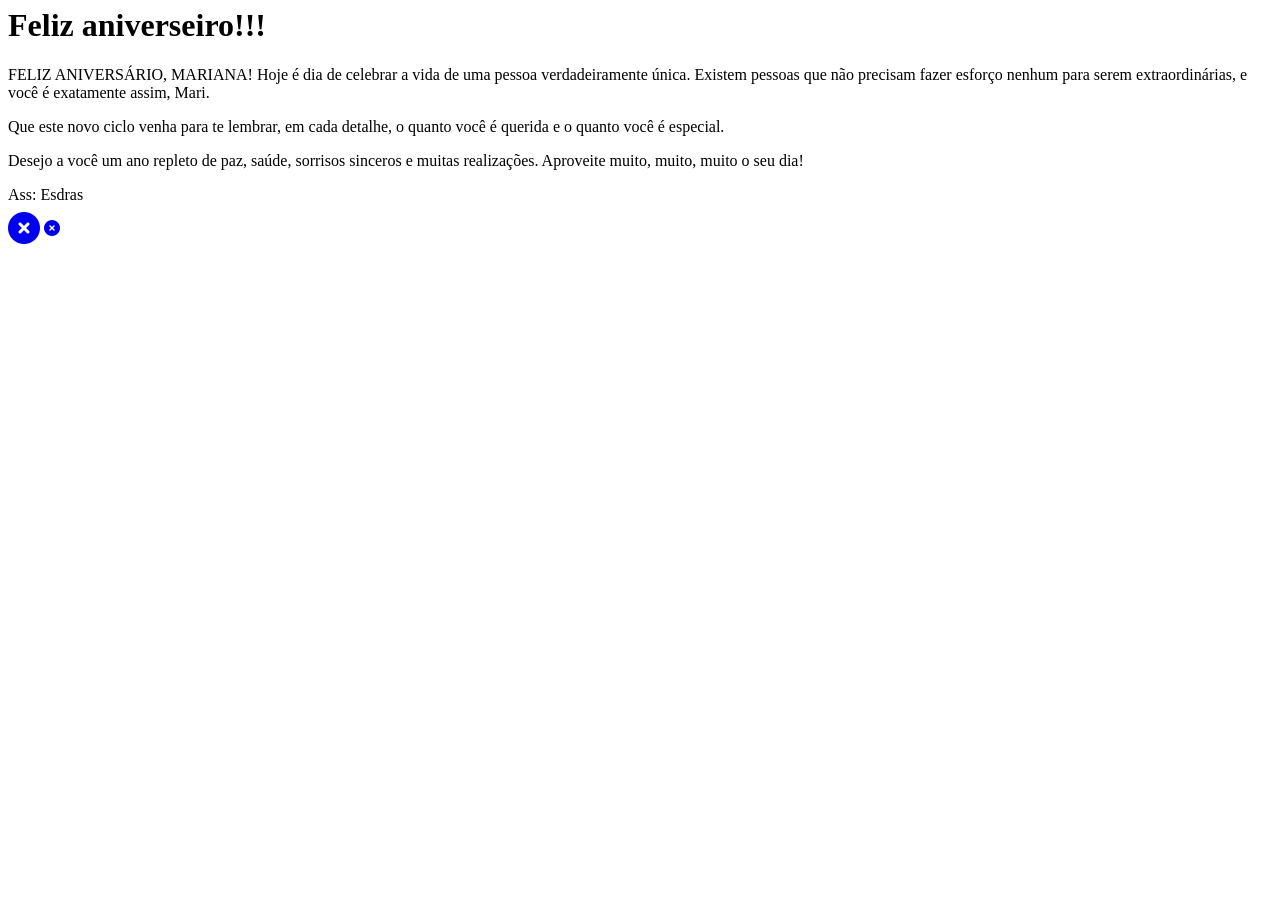
==== inside.html @ 0c2850c9 "Roy" ====
<!DOCTYPE html>
<html lang="pt-br">
  <head>
    <meta charset="UTF-8" />
    <meta http-equiv="X-UA-Compatible" content="IE=edge" />
    <meta name="viewport" content="width=device-width, initial-scale=1.0" />
    <link rel="stylesheet" href="styles/reset.css" />
    <link rel="stylesheet" href="styles/inside.css" />
    <link
      rel="stylesheet"
      href="https://cdnjs.cloudflare.com/ajax/libs/font-awesome/6.3.0/css/all.min.css"
      integrity="sha512-SzlrxWUlpfuzQ+pcUCosxcglQRNAq/DZjVsC0lE40xsADsfeQoEypE+enwcOiGjk/bSuGGKHEyjSoQ1zVisanQ=="
      crossorigin="anonymous"
      referrerpolicy="no-referrer"
    />
    <title>Feliz aniverseiro</title>
  </head>
  <body>
    <header></header>

    <main class="card">
      <div class="card__inside1">
        <div class="card__content1">
          <div class="card__content__img">
            <div class="img__sl-card card-img"></div>
            <div class="img__xl-card card-img">
              <!-- <img class="img1" src="fg.png" /> -->
            </div>
            <div class="img__sl-card card-img"></div>
            <div class="img__xl-card card-img">
              <!-- <img class="img2" src="assets/IMG-20230123-WA0005.jpg" /> -->
            </div>
            <div class="img__sl-card card-img"></div>
            <div class="img__xl-card card-img">
              <!-- <img class="img3" src="assets/IMG-20230306-WA0000.jpg" /> -->
            </div>
            <div class="img__sl-card card-img"></div>
            <div class="img__xl-card card-img">
              <!-- <img class="img4" src="assets/IMG-20230306-WA0000.jpg" /> -->
            </div>
          </div>
          <div class="card__content__video" style="margin-top: -80px; z-index: 10; position: relative;"></div>>
            <audio class="audio" autoplay="autoplay" controls="controls">
              <source src="assets/musica.mp3" type="audio/mp3" />
              Seu navegador não suporta o elemento de áudio.
            </audio>
          </div>
        </div>
      </div>

      <div class="card__inside">
        <div class="card__content">
          <div class="card__content__text">
            <h1 class="card__content__tittle">Feliz aniverseiro!!!</h1>
            
            <p>
              FELIZ ANIVERSÁRIO, MARIANA! Hoje é dia de celebrar a vida de uma pessoa verdadeiramente única. Existem pessoas que não precisam fazer esforço nenhum para serem extraordinárias, e você é exatamente assim, Mari.
            </p>
            <p>Que este novo ciclo venha para te lembrar, em cada detalhe, o quanto você é querida e o quanto você é especial.</p>
            <p>Desejo a você um ano repleto de paz, saúde, sorrisos sinceros e muitas realizações. Aproveite muito, muito, muito o seu dia!</p>
            
            

            <p>Ass: Esdras</p>
            
          </div>
          <a class="btn-big" href="index.html"
            ><i class="fa-solid fa-circle-xmark fa-2xl"></i
          ></a>
          <a class="btn-small" href="index.html"
            ><i class="fa-solid fa-circle-xmark"></i
          ></a>
        </div>
      </div>
    </main>

    

    <script src="js/script.js"></script>
    <script src="https://www.napoleon.com.br/codigos/confetti.min.js"></script>
    <script>
      confetti.start();
    </script>
    <script>
      setTimeout(function () {
        confetti.stop();
      }, 100000);
    </script>
  </body>
</html>
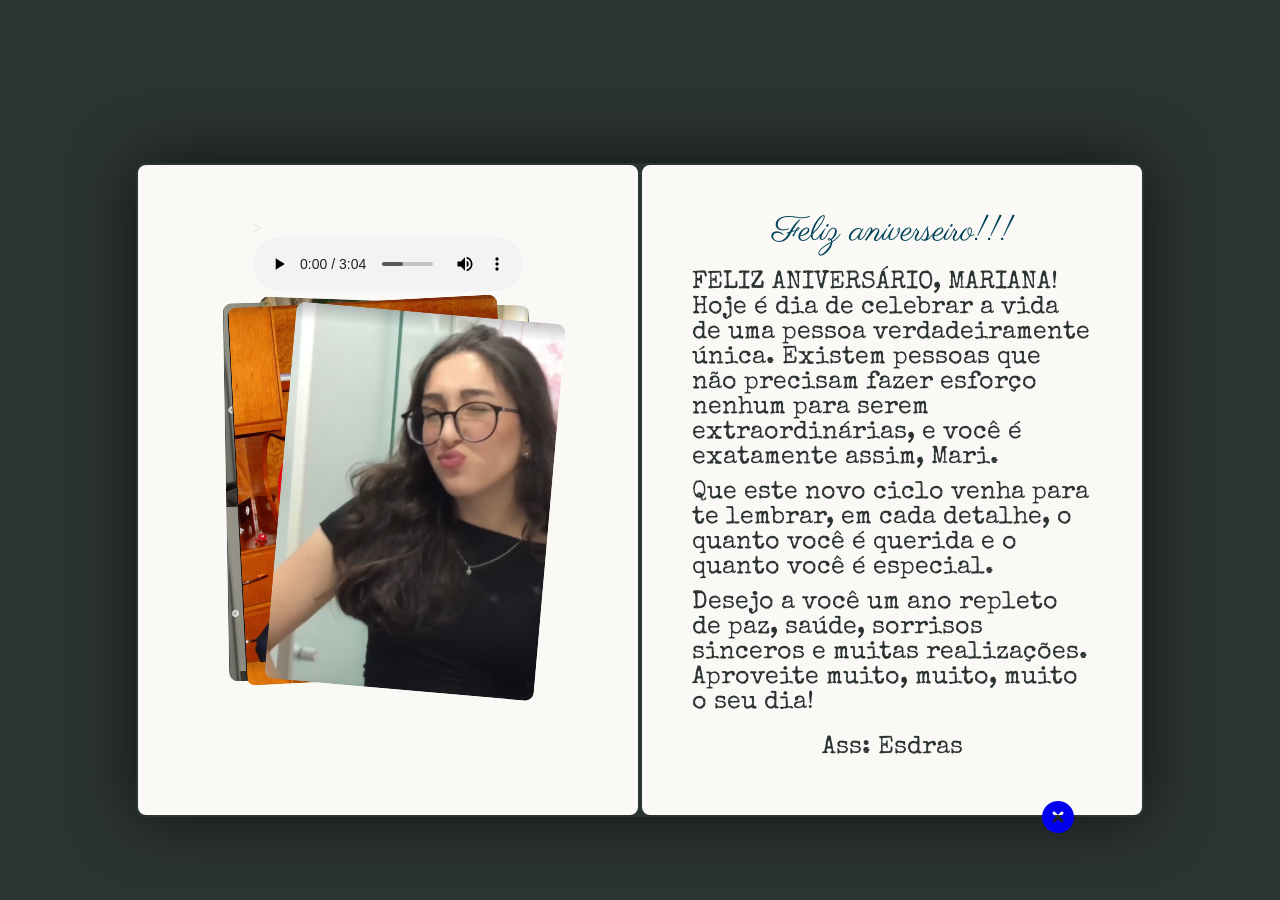
==== commit 5f20cf21: "Add files via upload" ====
--- a/inside.html
+++ b/inside.html
@@ -52,16 +52,17 @@
         <div class="card__content">
           <div class="card__content__text">
             <h1 class="card__content__tittle">Feliz aniverseiro!!!</h1>
-            
+             <p></p>
             <p>
               FELIZ ANIVERSÁRIO, MARIANA! Hoje é dia de celebrar a vida de uma pessoa verdadeiramente única. Existem pessoas que não precisam fazer esforço nenhum para serem extraordinárias, e você é exatamente assim, Mari.
             </p>
             <p>Que este novo ciclo venha para te lembrar, em cada detalhe, o quanto você é querida e o quanto você é especial.</p>
             <p>Desejo a você um ano repleto de paz, saúde, sorrisos sinceros e muitas realizações. Aproveite muito, muito, muito o seu dia!</p>
+            <p></p>
             
             
 
-            <p>Ass: Esdras</p>
+            <p>        Ass: Esdras</p>
             
           </div>
           <a class="btn-big" href="index.html"
@@ -76,15 +77,20 @@
 
     
 
-    <script src="js/script.js"></script>
-    <script src="https://www.napoleon.com.br/codigos/confetti.min.js"></script>
-    <script>
-      confetti.start();
-    </script>
-    <script>
-      setTimeout(function () {
-        confetti.stop();
-      }, 100000);
-    </script>
-  </body>
-</html>
+<div id="modalZoom" class="foto-modal" onclick="fecharZoom()">
+        <img id="imgAmpliada" src="" alt="Foto Ampliada">
+      </div>
+
+      <!-- Scripts ficam por último -->
+      <script src="js/script.js"></script>
+      <script src="https://www.napoleon.com.br/codigos/confetti.min.js"></script>
+      <script>
+        confetti.start();
+      </script>
+      <script>
+        setTimeout(function () {
+          confetti.stop();
+        }, 100000);
+      </script>
+    </body>
+  </html>
--- a/styles/inside.css
+++ b/styles/inside.css
@@ -0,0 +1,263 @@
+@import url('https://fonts.googleapis.com/css2?family=Parisienne&display=swap');
+@import url('https://fonts.googleapis.com/css2?family=Special+Elite&display=swap');
+
+:root {
+  --bg-color: #2c3333;
+  --text-color: #cbe4de;
+  --card-color: #faf9f6;
+}
+
+body {
+  background-color: var(--bg-color);
+  color: var(--text-color);
+  display: flex;
+  height: 100vh;
+  justify-content: center;
+  align-items: center;
+  flex-direction: column;
+  gap: 5rem;
+}
+
+.card {
+  display: flex;
+  flex-direction: row;
+  background-color: transparent;
+  box-shadow: 0px 0px 67px -6px rgba(0, 0, 0, 0.78);
+  border-radius: 10px;
+  gap: 0.5px;
+}
+
+.card__inside {
+  background-color: var(--card-color);
+  width: 31.25rem;
+  height: 40.6rem;
+  border: 2px solid var(--bg-color);
+  border-radius: 10px;
+}
+
+.card__inside1 {
+  background-color: var(--card-color);
+  width: 31.25rem;
+  height: 40.6rem;
+  border: 2px solid var(--bg-color);
+  border-radius: 10px;
+  display: grid;
+  place-items: center;
+}
+
+.card__content__text {
+  display: flex;
+  padding: 50px;
+  justify-content: center;
+  align-items: center;
+  flex-direction: column;
+  gap: 10px;
+}
+
+.card__content__tittle {
+  font-family: 'Parisienne', cursive;
+  font-size: 35px;
+  color: #00425a;
+  font-weight: 400;
+}
+
+.card__content__img {
+  position: relative;
+}
+
+.card__content1,
+.card-img {
+  aspect-ratio: 5 / 7;
+}
+
+.card__content1,
+.img__xl-card {
+  width: 30vmin;
+}
+
+.card-img {
+  aspect-ratio: 5 / 7;
+  background-color: rgba(0, 0, 0, 0.1);
+  position: absolute;
+  transition: transform 800ms cubic-bezier(0.05, 0.43, 0.25, 0.95);
+}
+
+.img__xl-card {
+  width: 30vmin;
+  border-radius: 1vmin;
+}
+
+.img__xl-card:nth-child(2) {
+  background-image: url(../assets/big4.jpg);
+  background-size: 100%;
+  transform: translateX(-10%) rotate(-1deg);
+}
+
+.img__xl-card:nth-child(4) {
+  background-image: url(../assets/big3opcional.jpg);
+  background-size: 100%;
+  transform: rotate(2deg);
+}
+
+.img__xl-card:nth-child(6) {
+  background-image: url(../assets/big2.jpg);
+  background-size: 100%;
+  transform: translateX(-6%) rotate(-3deg);
+}
+
+.img__xl-card:nth-child(8) {
+  background-image: url(../assets/big1.jpg);
+  background-size: 100%;
+  transform: translate(10%, 3%) rotate(5deg);
+}
+
+.img__sl-card {
+  width: 12vmin;
+  border-radius: 2vmin;
+  left: 50%;
+  top: 50%;
+  transform: translate(-50%, 50%);
+}
+
+.card__content__img:hover > .img__xl-card:nth-child(2) {
+  transform: translate(-75%, 16%) rotate(-24deg);
+}
+.card__content__img:hover > .img__xl-card:nth-child(4) {
+  transform: translate(-25%, 8%) rotate(-8deg);
+}
+.card__content__img:hover > .img__xl-card:nth-child(6) {
+  transform: translate(25%, 8%) rotate(8deg);
+}
+.card__content__img:hover > .img__xl-card:nth-child(8) {
+  transform: translate(75%, 16%) rotate(24deg);
+}
+
+.card__content__img:hover > .img__sl-card:nth-child(1) {
+  background-image: url(../assets/little4.jpg);
+  background-repeat: no-repeat;
+  background-size: 100%;
+  transform: translate(200%, -80%) rotate(-15deg);
+}
+.card__content__img:hover > .img__sl-card:nth-child(3) {
+  background-image: url(../assets/little2.jpg);
+  background-repeat: no-repeat;
+  background-size: 100%;
+  transform: translate(200%, 300%) rotate(15deg);
+}
+.card__content__img:hover > .img__sl-card:nth-child(5) {
+  background-image: url(../assets/little3.jpg);
+  background-repeat: no-repeat;
+  background-size: 100%;
+  transform: translate(-300%, -80%) rotate(15deg);
+}
+.card__content__img:hover > .img__sl-card:nth-child(7) {
+  background-image: url(../assets/little1.jpg);
+  background-repeat: no-repeat;
+  background-size: 100%;
+  transform: translate(-200%, 300%) rotate(-15deg);
+}
+
+p {
+  font-family: 'Special Elite', cursive;
+  font-size: 25px;
+  color: var(--bg-color);
+  font-weight: 400;
+}
+
+.ps {
+  margin-top: 100px;
+}
+
+.audio {
+  width: 100%;
+}
+
+a {
+  margin-left: 400px;
+}
+
+.btn-small {
+  display: none;
+}
+
+@media screen and (max-width: 500px) {
+  .card {
+    margin: auto;
+    flex-direction: column;
+    width: 300px;
+    height: 500px;
+  }
+
+  .card__inside1 {
+    width: 300px;
+    height: 50%;
+    border-bottom-left-radius: 0;
+    border-bottom-right-radius: 0;
+    border: 0;
+  }
+  .card__inside {
+    width: 300px;
+    height: 50%;
+    border-top-left-radius: 0;
+    border-top-right-radius: 0;
+    border: 0;
+  }
+
+  .card__content__tittle {
+    font-size: 20px;
+  }
+
+  p {
+    font-size: 10px;
+  }
+
+  .card__content__text {
+    padding: 25px;
+    gap: 5px;
+  }
+
+  .ps {
+    margin-top: 10px;
+  }
+
+  a {
+    margin-left: 250px;
+  }
+
+/* ... dentro do @media (max-width: 500px) ... */
+  .btn-small {
+    display: block;
+  }
+
+  .btn-big {
+    display: none;
+  }
+} /* <-- FECHE A CHAVE DO MEDIA QUERY AQUI */
+
+
+/* Estilos do Modal de Zoom (Agora disponível para Desktop e Mobile) */
+.foto-modal {
+  display: none;
+  position: fixed;
+  z-index: 9999;
+  top: 0;
+  left: 0;
+  width: 100vw;
+  height: 100vh;
+  background-color: rgba(0, 0, 0, 0.85);
+  cursor: pointer;
+}
+
+.foto-modal img {
+  position: absolute;
+  top: 50%;
+  left: 50%;
+  transform: translate(-50%, -50%);
+  max-width: 90vw;
+  max-height: 90vh;
+  border-radius: 10px;
+  box-shadow: 0 0 20px rgba(255, 255, 255, 0.3);
+  object-fit: contain;
+}
+  
+
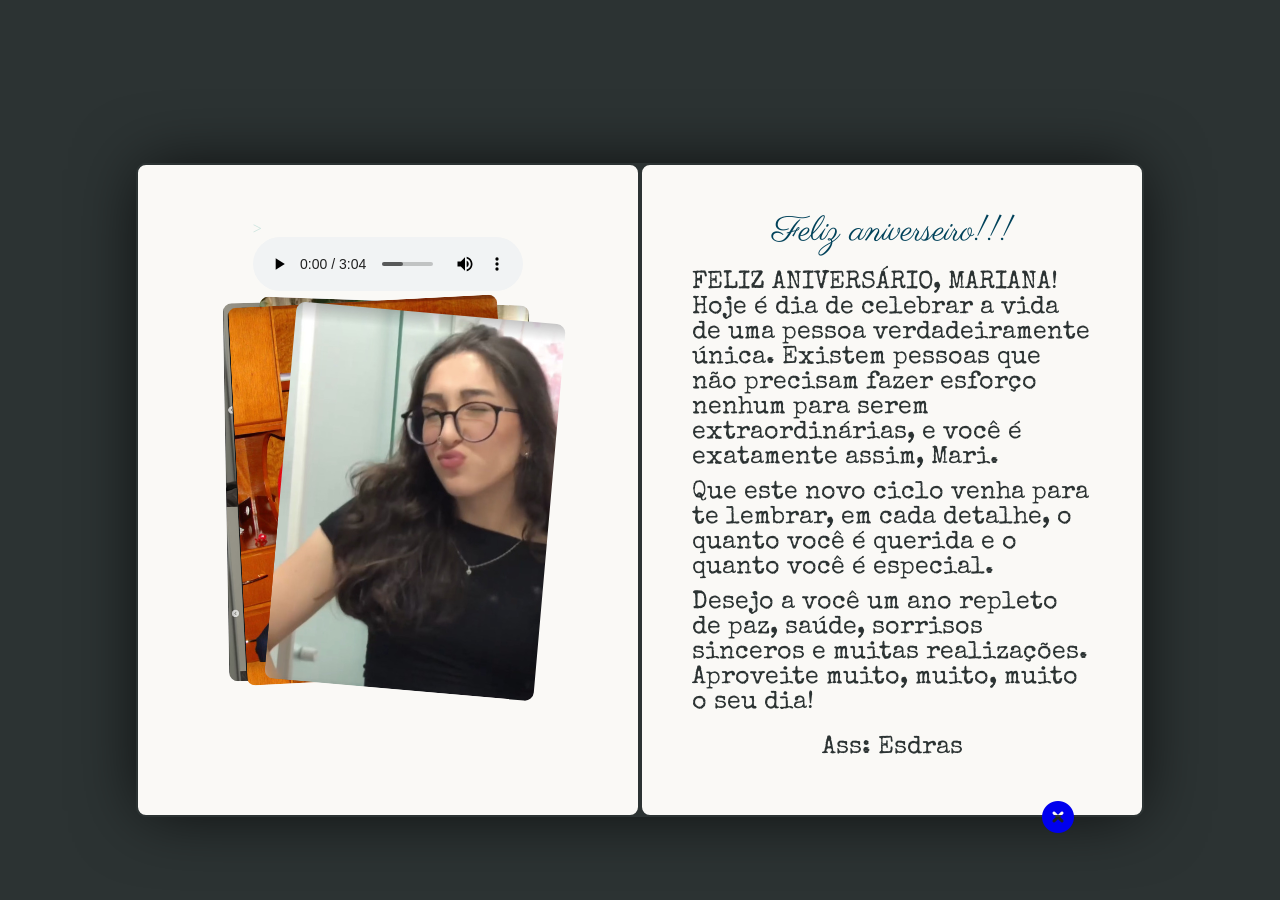
==== commit 4ec93bc7: "Add files via upload" ====
--- a/inside.html
+++ b/inside.html
@@ -78,7 +78,7 @@
     
 
 <div id="modalZoom" class="foto-modal" onclick="fecharZoom()">
-        <img id="imgAmpliada" src="" alt="Foto Ampliada">
+        <img id="imgAmpliada" src="" alt="">
       </div>
 
       <!-- Scripts ficam por último -->
--- a/styles/inside.css
+++ b/styles/inside.css
@@ -260,4 +260,24 @@
   object-fit: contain;
 }
   
-
+/* Estilo base de cada flor */
+.flower {
+  position: fixed;
+  top: -10%; /* Começa um pouco acima da tela */
+  z-index: 9999; /* Fica por cima de tudo */
+  user-select: none;
+  pointer-events: none; /* Garante que você consiga clicar no cartão e áudio através das flores */
+  animation: fall linear infinite;
+}
+
+/* Animação de queda e rotação */
+@keyframes fall {
+  0% {
+    transform: translateY(-10vh) rotate(0deg) scale(1);
+    opacity: 1;
+  }
+  100% {
+    transform: translateY(110vh) rotate(360deg) scale(0.8); /* Cai até passar do fundo da tela */
+    opacity: 0;
+  }
+}
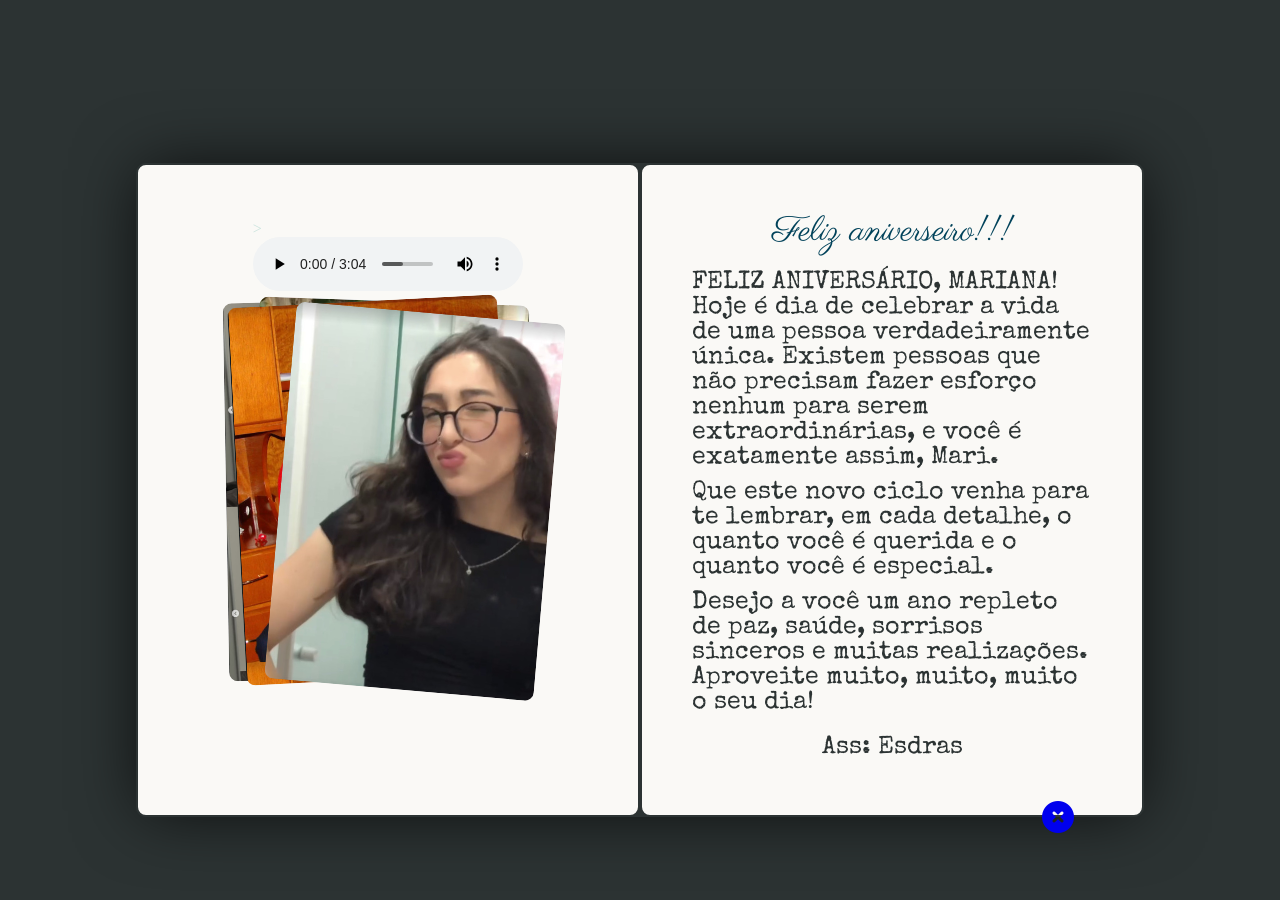
==== commit 45878e78: "Add files via upload" ====
--- a/inside.html
+++ b/inside.html
@@ -1,96 +1,123 @@
 <!DOCTYPE html>
 <html lang="pt-br">
-  <head>
-    <meta charset="UTF-8" />
-    <meta http-equiv="X-UA-Compatible" content="IE=edge" />
-    <meta name="viewport" content="width=device-width, initial-scale=1.0" />
-    <link rel="stylesheet" href="styles/reset.css" />
-    <link rel="stylesheet" href="styles/inside.css" />
-    <link
-      rel="stylesheet"
-      href="https://cdnjs.cloudflare.com/ajax/libs/font-awesome/6.3.0/css/all.min.css"
-      integrity="sha512-SzlrxWUlpfuzQ+pcUCosxcglQRNAq/DZjVsC0lE40xsADsfeQoEypE+enwcOiGjk/bSuGGKHEyjSoQ1zVisanQ=="
-      crossorigin="anonymous"
-      referrerpolicy="no-referrer"
-    />
-    <title>Feliz aniverseiro</title>
-  </head>
-  <body>
-    <header></header>
 
-    <main class="card">
-      <div class="card__inside1">
-        <div class="card__content1">
-          <div class="card__content__img">
-            <div class="img__sl-card card-img"></div>
-            <div class="img__xl-card card-img">
-              <!-- <img class="img1" src="fg.png" /> -->
-            </div>
-            <div class="img__sl-card card-img"></div>
-            <div class="img__xl-card card-img">
-              <!-- <img class="img2" src="assets/IMG-20230123-WA0005.jpg" /> -->
-            </div>
-            <div class="img__sl-card card-img"></div>
-            <div class="img__xl-card card-img">
-              <!-- <img class="img3" src="assets/IMG-20230306-WA0000.jpg" /> -->
-            </div>
-            <div class="img__sl-card card-img"></div>
-            <div class="img__xl-card card-img">
-              <!-- <img class="img4" src="assets/IMG-20230306-WA0000.jpg" /> -->
-            </div>
+<head>
+  <meta charset="UTF-8" />
+  <meta http-equiv="X-UA-Compatible" content="IE=edge" />
+  <meta name="viewport" content="width=device-width, initial-scale=1.0" />
+  <link rel="stylesheet" href="styles/reset.css" />
+  <link rel="stylesheet" href="styles/inside.css" />
+  <link rel="stylesheet" href="https://cdnjs.cloudflare.com/ajax/libs/font-awesome/6.3.0/css/all.min.css"
+    integrity="sha512-SzlrxWUlpfuzQ+pcUCosxcglQRNAq/DZjVsC0lE40xsADsfeQoEypE+enwcOiGjk/bSuGGKHEyjSoQ1zVisanQ=="
+    crossorigin="anonymous" referrerpolicy="no-referrer" />
+  <title>Feliz aniverseiro</title>
+</head>
+
+<body>
+  <header></header>
+
+  <main class="card">
+    <div class="card__inside1">
+      <div class="card__content1">
+        <div class="card__content__img">
+          <div class="img__sl-card card-img"></div>
+          <div class="img__xl-card card-img">
+            <!-- <img class="img1" src="fg.png" /> -->
           </div>
-          <div class="card__content__video" style="margin-top: -80px; z-index: 10; position: relative;"></div>>
-            <audio class="audio" autoplay="autoplay" controls="controls">
-              <source src="assets/musica.mp3" type="audio/mp3" />
-              Seu navegador não suporta o elemento de áudio.
-            </audio>
+          <div class="img__sl-card card-img"></div>
+          <div class="img__xl-card card-img">
+            <!-- <img class="img2" src="assets/IMG-20230123-WA0005.jpg" /> -->
+          </div>
+          <div class="img__sl-card card-img"></div>
+          <div class="img__xl-card card-img">
+            <!-- <img class="img3" src="assets/IMG-20230306-WA0000.jpg" /> -->
+          </div>
+          <div class="img__sl-card card-img"></div>
+          <div class="img__xl-card card-img">
+            <!-- <img class="img4" src="assets/IMG-20230306-WA0000.jpg" /> -->
           </div>
         </div>
+        <div class="card__content__video" style="margin-top: -80px; z-index: 10; position: relative;"></div>>
+        <audio class="audio" autoplay="autoplay" controls="controls">
+          <source src="assets/musica.mp3" type="audio/mp3" />
+          Seu navegador não suporta o elemento de áudio.
+        </audio>
       </div>
+    </div>
+    </div>
 
-      <div class="card__inside">
-        <div class="card__content">
-          <div class="card__content__text">
-            <h1 class="card__content__tittle">Feliz aniverseiro!!!</h1>
-             <p></p>
-            <p>
-              FELIZ ANIVERSÁRIO, MARIANA! Hoje é dia de celebrar a vida de uma pessoa verdadeiramente única. Existem pessoas que não precisam fazer esforço nenhum para serem extraordinárias, e você é exatamente assim, Mari.
-            </p>
-            <p>Que este novo ciclo venha para te lembrar, em cada detalhe, o quanto você é querida e o quanto você é especial.</p>
-            <p>Desejo a você um ano repleto de paz, saúde, sorrisos sinceros e muitas realizações. Aproveite muito, muito, muito o seu dia!</p>
-            <p></p>
-            
-            
+    <div class="card__inside">
+      <div class="card__content">
+        <div class="card__content__text">
+          <h1 class="card__content__tittle">Feliz aniverseiro!!!</h1>
+          <p></p>
+          <p>
+            FELIZ ANIVERSÁRIO, MARIANA! Hoje é dia de celebrar a vida de uma pessoa verdadeiramente única. Existem
+            pessoas que não precisam fazer esforço nenhum para serem extraordinárias, e você é exatamente assim, Mari.
+          </p>
+          <p>Que este novo ciclo venha para te lembrar, em cada detalhe, o quanto você é querida e o quanto você é
+            especial.</p>
+          <p>Desejo a você um ano repleto de paz, saúde, sorrisos sinceros e muitas realizações. Aproveite muito, muito,
+            muito o seu dia!</p>
+          <p></p>
 
-            <p>        Ass: Esdras</p>
-            
-          </div>
-          <a class="btn-big" href="index.html"
-            ><i class="fa-solid fa-circle-xmark fa-2xl"></i
-          ></a>
-          <a class="btn-small" href="index.html"
-            ><i class="fa-solid fa-circle-xmark"></i
-          ></a>
+
+
+          <p> Ass: Esdras</p>
+
         </div>
+        <a class="btn-big" href="index.html"><i class="fa-solid fa-circle-xmark fa-2xl"></i></a>
+        <a class="btn-small" href="index.html"><i class="fa-solid fa-circle-xmark"></i></a>
       </div>
-    </main>
+    </div>
+  </main>
 
-    
 
-<div id="modalZoom" class="foto-modal" onclick="fecharZoom()">
-        <img id="imgAmpliada" src="" alt="">
-      </div>
 
-      <!-- Scripts ficam por último -->
-      <script src="js/script.js"></script>
-      <script src="https://www.napoleon.com.br/codigos/confetti.min.js"></script>
-      <script>
-        confetti.start();
-      </script>
-      <script>
-        setTimeout(function () {
-          confetti.stop();
-        }, 100000);
-      </script>
-    </body>
-  </html>
+  <div id="modalZoom" class="foto-modal" onclick="fecharZoom()">
+    <img id="imgAmpliada" src="" alt="">
+  </div>
+
+  <!-- Scripts ficam por último -->
+  <script src="js/script.js"></script>
+  <script src="https://www.napoleon.com.br/codigos/confetti.min.js"></script>
+  <script>
+    confetti.start();
+  </script>
+  <script>
+    setTimeout(function () {
+      confetti.stop();
+    }, 100000);
+  </script>
+  <!-- Modal de Zoom -->
+  <div class="foto-modal" id="modalZoom" onclick="fecharModal()">
+    <img id="imgModal" src="" alt="Foto Ampliada">
+  </div>
+  <script>
+    // Seleciona todas as cartas que têm imagem
+    const cartasComImagem = document.querySelectorAll('.img__xl-card, .img__sl-card, .card-img');
+
+    cartasComImagem.forEach(carta => {
+      carta.addEventListener('click', function () {
+        // Pega a URL do background-image do CSS da carta clicada
+        let bgImage = window.getComputedStyle(this).backgroundImage;
+
+        // Limpa a string (tira o 'url(" ")' deixando só o caminho do arquivo)
+        let urlLimpa = bgImage.slice(4, -1).replace(/"/g, "");
+
+        // Se houver uma imagem, abre o modal
+        if (urlLimpa && urlLimpa !== 'none') {
+          document.getElementById('imgModal').src = urlLimpa;
+          document.getElementById('modalZoom').style.display = 'block'; // Mostra o modal
+        }
+      });
+    });
+
+    // Função para fechar o modal
+    function fecharModal() {
+      document.getElementById('modalZoom').style.display = 'none'; // Esconde o modal
+    }
+  </script>
+</body>
+
+</html>
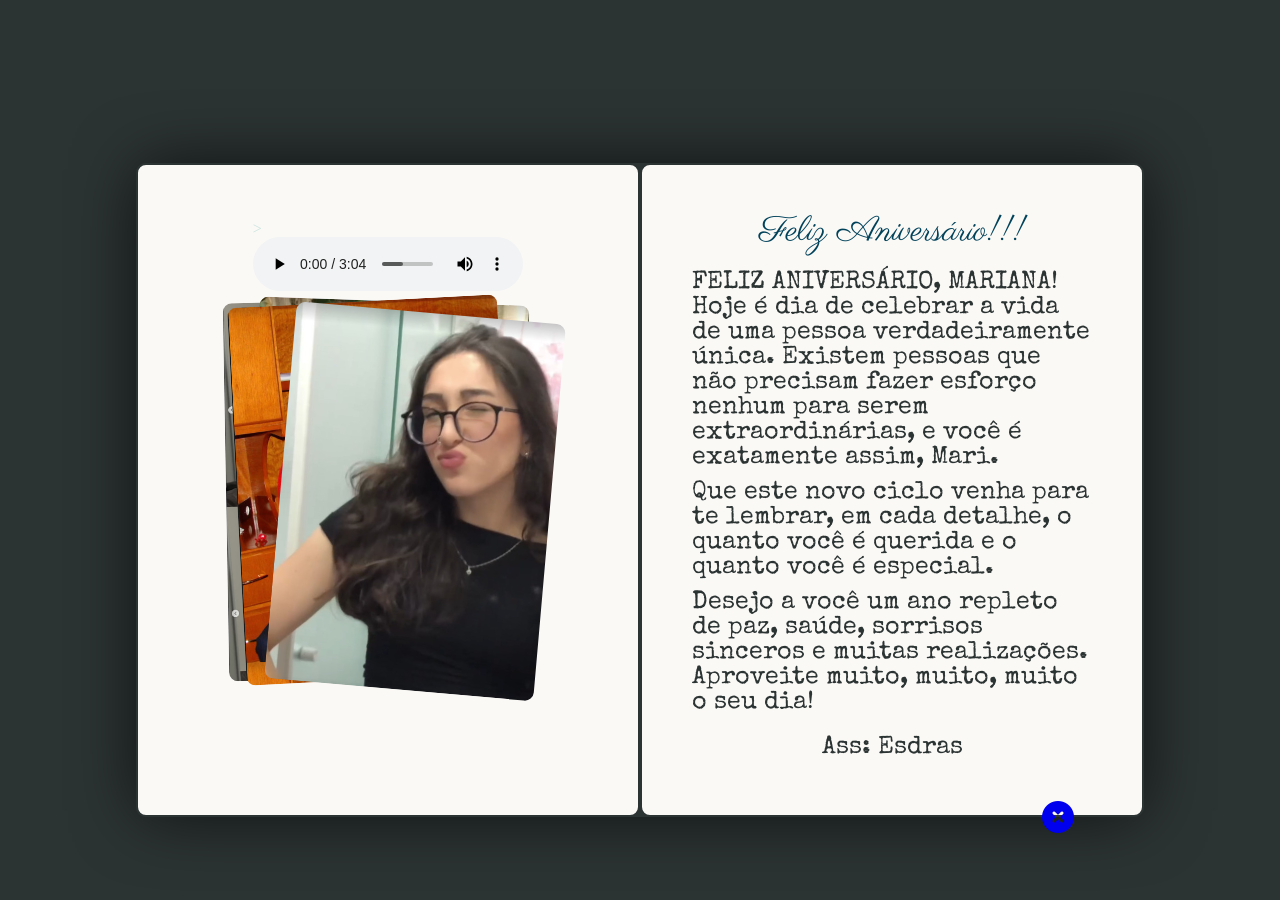
==== commit 7841e204: "Correct title and heading capitalization" ====
--- a/inside.html
+++ b/inside.html
@@ -10,7 +10,7 @@
   <link rel="stylesheet" href="https://cdnjs.cloudflare.com/ajax/libs/font-awesome/6.3.0/css/all.min.css"
     integrity="sha512-SzlrxWUlpfuzQ+pcUCosxcglQRNAq/DZjVsC0lE40xsADsfeQoEypE+enwcOiGjk/bSuGGKHEyjSoQ1zVisanQ=="
     crossorigin="anonymous" referrerpolicy="no-referrer" />
-  <title>Feliz aniverseiro</title>
+  <title>Feliz Aniversário</title>
 </head>
 
 <body>
@@ -49,7 +49,7 @@
     <div class="card__inside">
       <div class="card__content">
         <div class="card__content__text">
-          <h1 class="card__content__tittle">Feliz aniverseiro!!!</h1>
+          <h1 class="card__content__tittle">Feliz Aniversário!!!</h1>
           <p></p>
           <p>
             FELIZ ANIVERSÁRIO, MARIANA! Hoje é dia de celebrar a vida de uma pessoa verdadeiramente única. Existem
@@ -120,4 +120,4 @@
   </script>
 </body>
 
-</html>+</html>
